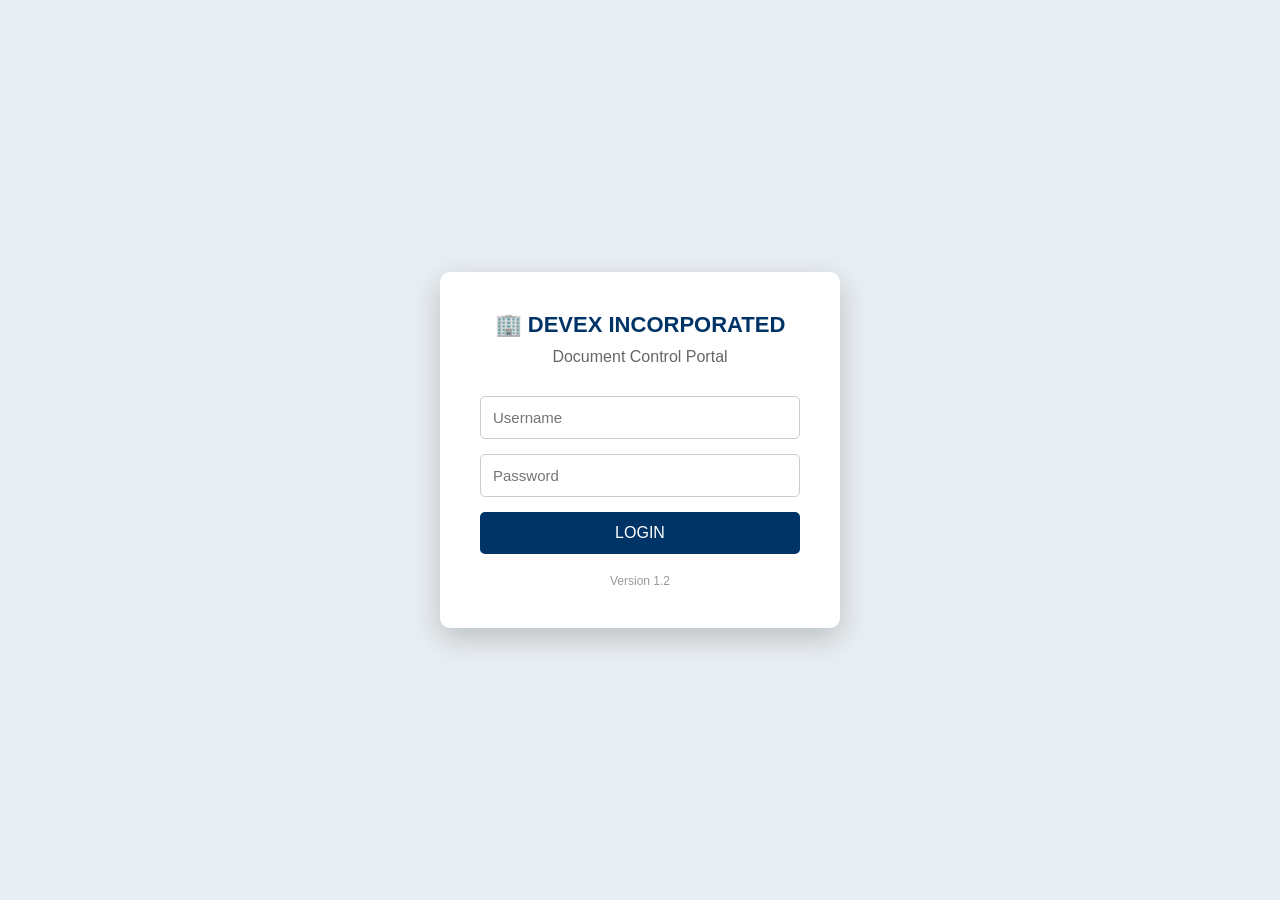
==== index.html @ 3f755cfb "Add files via upload" ====
<!DOCTYPE html>
<html lang="en">
<head>

<meta charset="UTF-8">
<meta name="viewport" content="width=device-width, initial-scale=1.0">

<title>DEVEX Document Control Portal</title>

<style>

*{
    margin:0;
    padding:0;
    box-sizing:border-box;
}

body{
    background:#e9eef2;
    font-family:Segoe UI,Arial,sans-serif;
    display:flex;
    justify-content:center;
    align-items:center;
    height:100vh;
}

.login-box{

    width:400px;
    background:white;

    border-radius:10px;

    box-shadow:0px 10px 30px rgba(0,0,0,.2);

    padding:40px;

}

.logo{

    text-align:center;
    font-size:22px;
    color:#003366;
    font-weight:bold;
    margin-bottom:10px;

}

.subtitle{

    text-align:center;
    color:#666;
    margin-bottom:30px;

}

input{

    width:100%;
    padding:12px;
    margin-bottom:15px;
    border:1px solid #ccc;
    border-radius:5px;
    font-size:15px;

}

button{

    width:100%;
    padding:12px;
    background:#003366;
    color:white;
    border:none;
    border-radius:5px;
    font-size:16px;
    cursor:pointer;

}

button:hover{

    background:#00509e;

}

.footer{

    text-align:center;
    margin-top:20px;
    color:#999;
    font-size:12px;

}

</style>

</head>

<body>

<div class="login-box">

<div class="logo">

🏢 DEVEX INCORPORATED

</div>

<div class="subtitle">

Document Control Portal

</div>

<form id="loginForm">    

    <input
        type="text"
        id="username"
        placeholder="Username"
        required>

    <input
        type="password"
        id="password"
        placeholder="Password"
        required>

    <button type="submit">
        LOGIN
    </button>

</form>

<div class="footer">
Version 1.2
</div>

</div>

<script src="js/login.js"></script>    
    
</body>

</html>
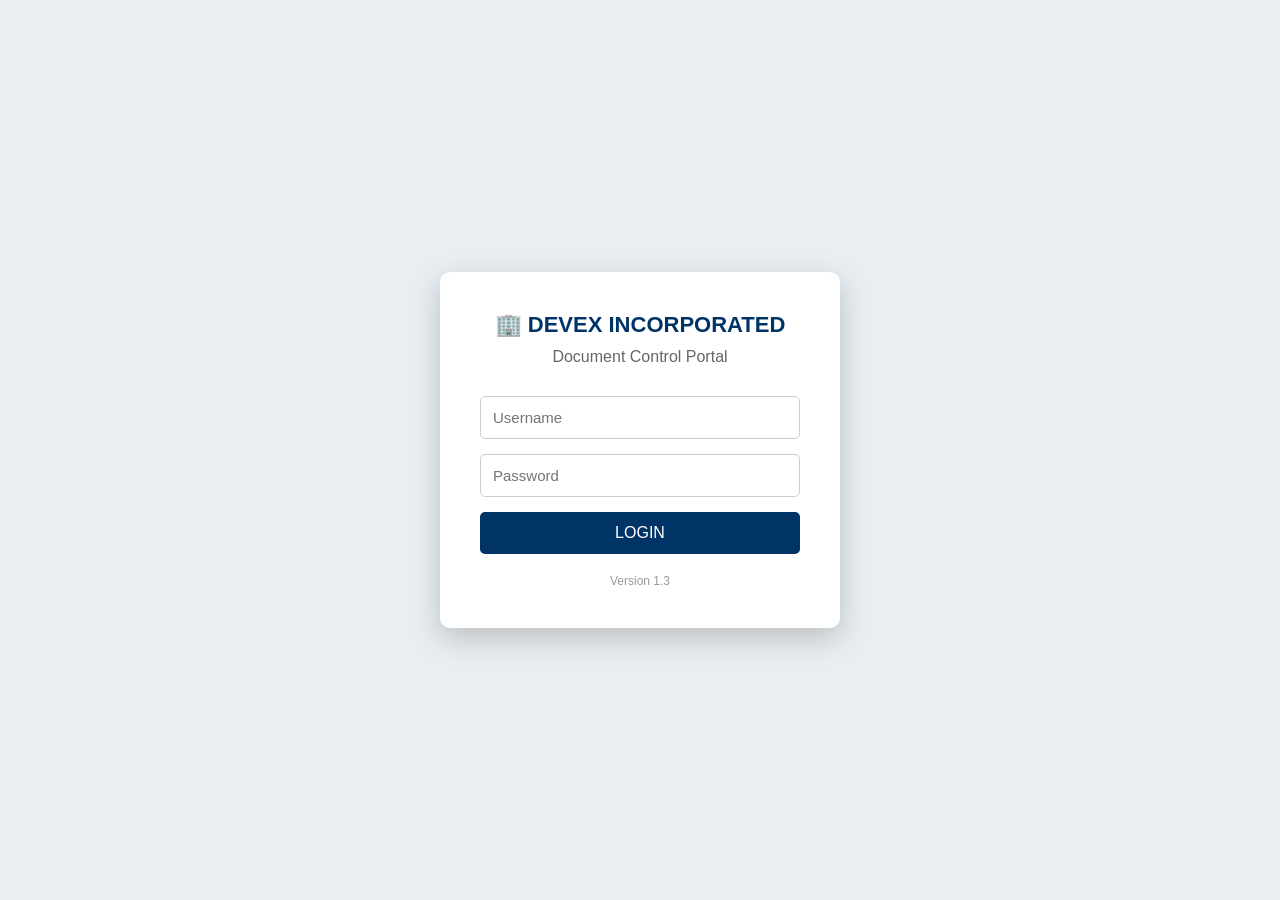
==== commit 2462259e: "Update index.html" ====
--- a/index.html
+++ b/index.html
@@ -5,7 +5,7 @@
 <meta charset="UTF-8">
 <meta name="viewport" content="width=device-width, initial-scale=1.0">
 
-<title>DEVEX Document Control Portal</title>
+<title>SYCPC Document Control Portal</title>
 
 <style>
 
@@ -135,7 +135,7 @@
 </form>
 
 <div class="footer">
-Version 1.2
+Version 1.3
 </div>
 
 </div>
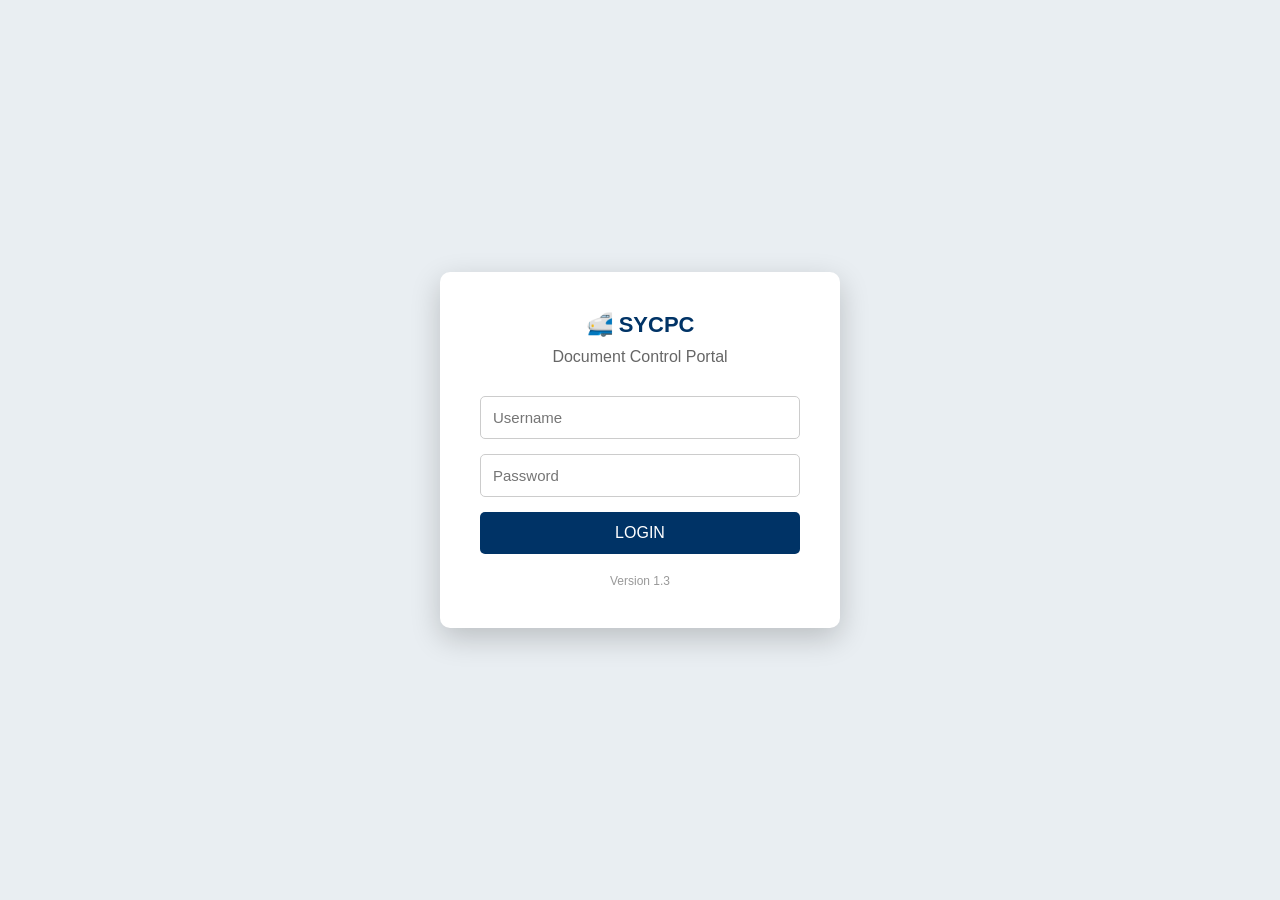
==== commit 60d801a5: "Update index.html" ====
--- a/index.html
+++ b/index.html
@@ -104,7 +104,7 @@
 
 <div class="logo">
 
-🏢 DEVEX INCORPORATED
+ 🚅 SYCPC
 
 </div>
 
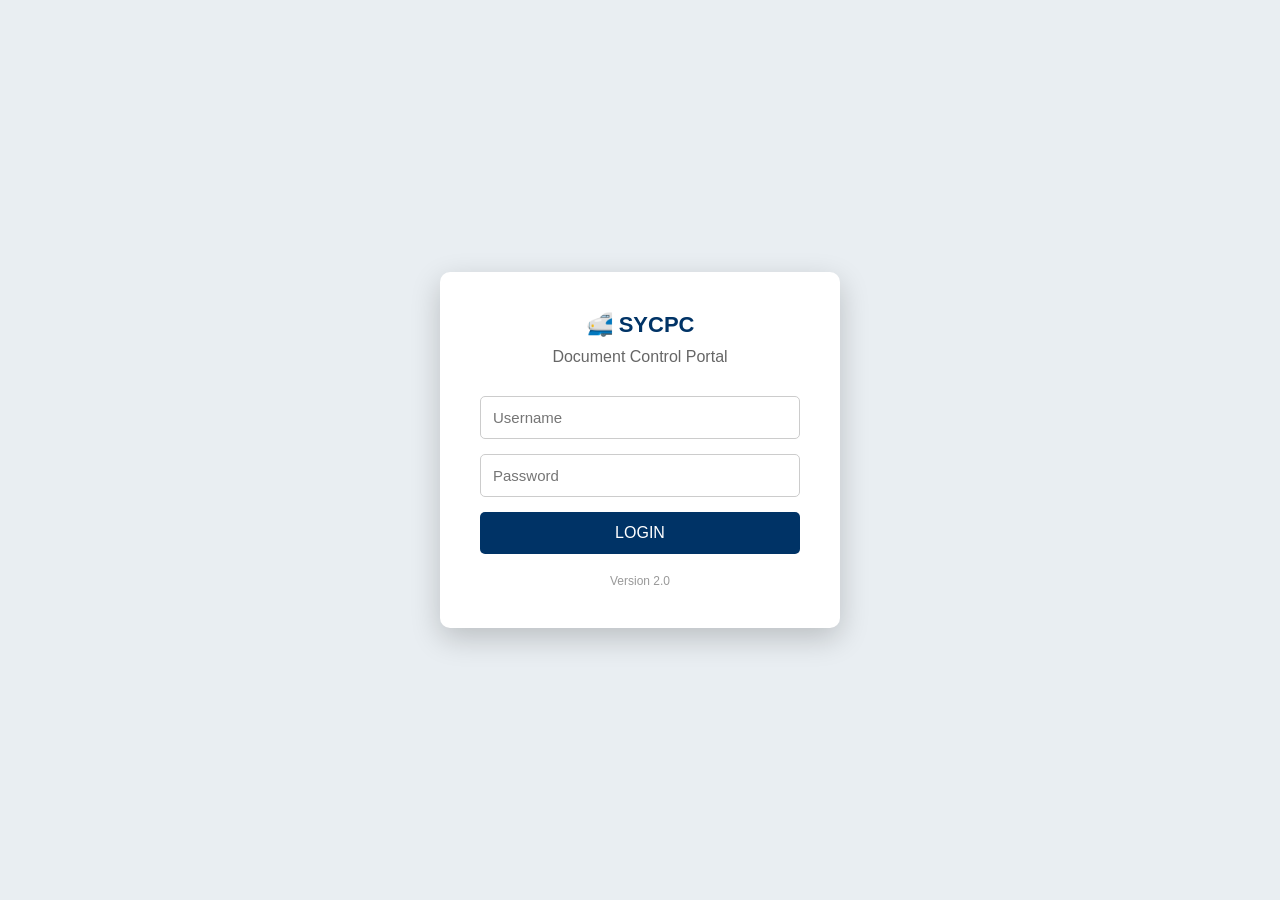
==== commit 2115e4f9: "Update index.html" ====
--- a/index.html
+++ b/index.html
@@ -135,7 +135,7 @@
 </form>
 
 <div class="footer">
-Version 1.3
+Version 2.0
 </div>
 
 </div>
